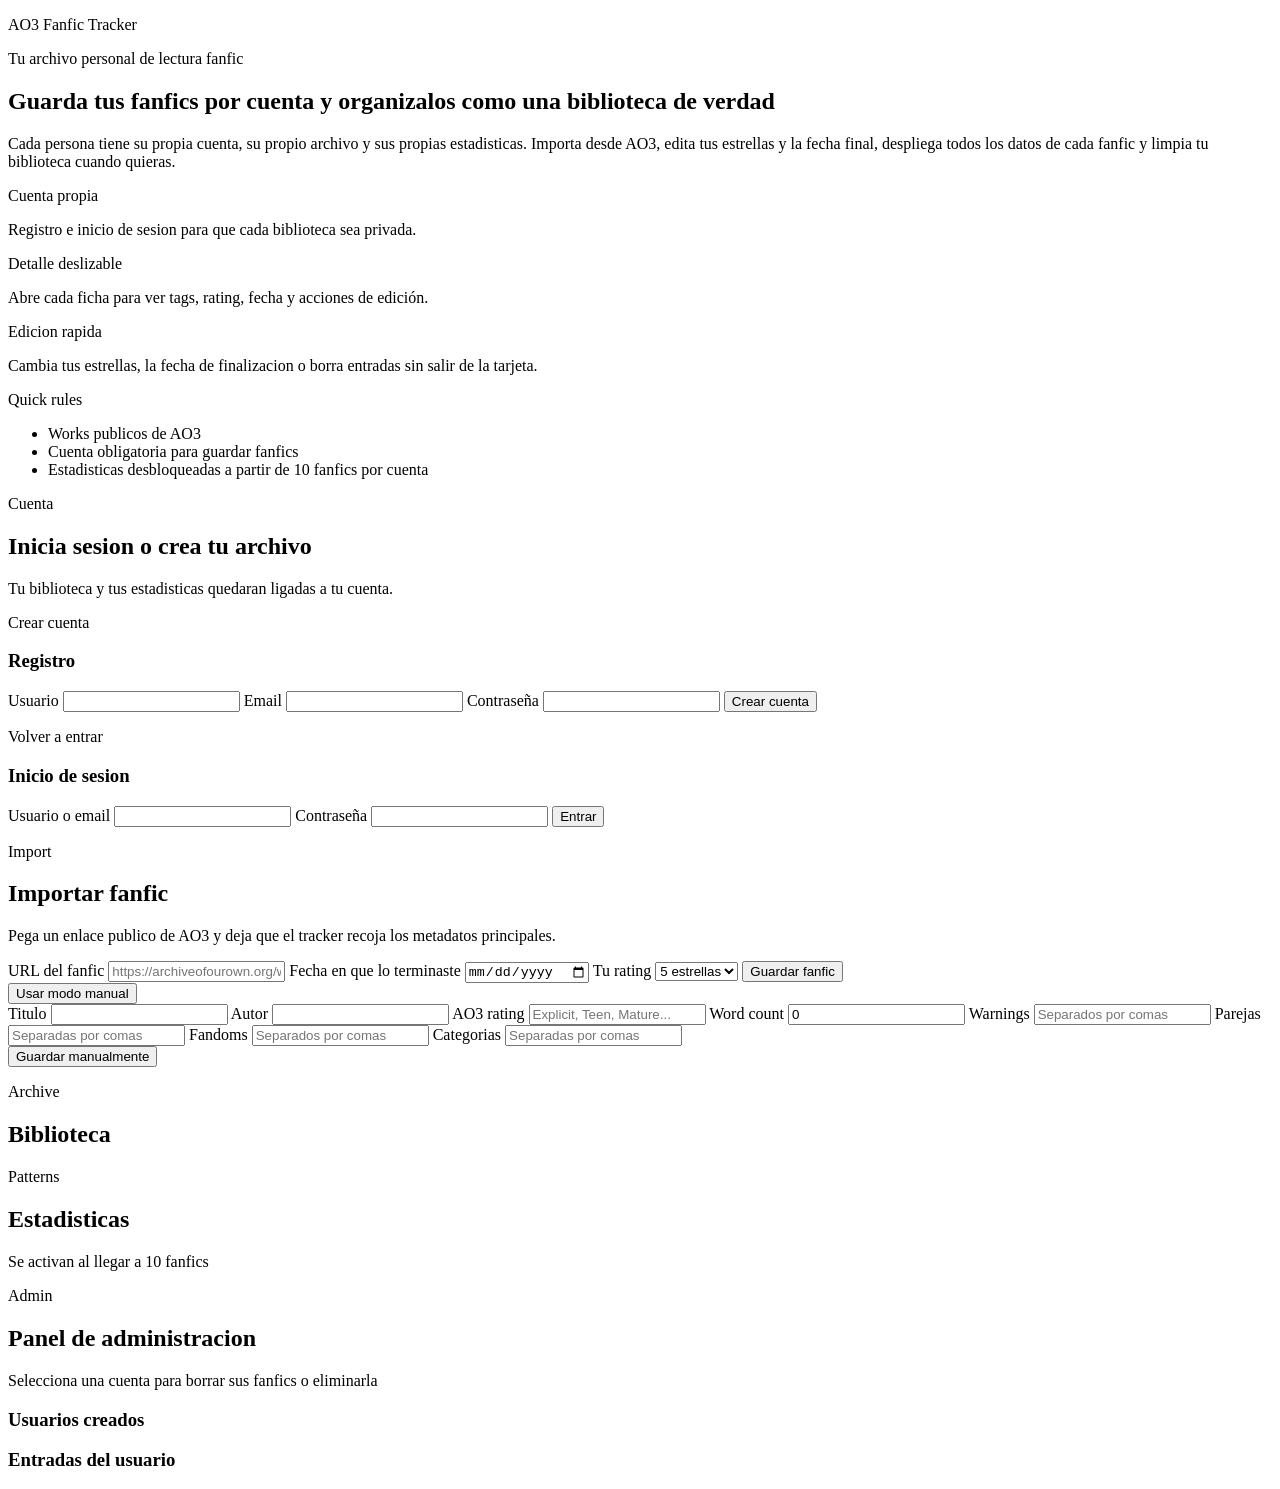
==== src/main/webapp/index.html @ 5aa565ad "arreglos examen" ====
<!DOCTYPE html>
<html lang="es">
<head>
    <meta charset="UTF-8">
    <meta name="viewport" content="width=device-width, initial-scale=1.0">
    <title>AO3 Fanfic Tracker</title>
    <link rel="preconnect" href="https://fonts.googleapis.com">
    <link rel="preconnect" href="https://fonts.gstatic.com" crossorigin>
    <link href="https://fonts.googleapis.com/css2?family=Cormorant+Garamond:wght@500;600;700&family=Inter:wght@400;500;600;700&display=swap" rel="stylesheet">
    <link rel="stylesheet" href="/css/estilos.css?v=16">
    <script src="/js/app.js?v=14" defer></script>
</head>
<body>
    <div class="page-glow page-glow--left"></div>
    <div class="page-glow page-glow--right"></div>

    <main class="layout">
        <nav class="topbar shell">
            <div class="topbar__brand">
                <span class="topbar__dot"></span>
                <div>
                    <p class="eyebrow">AO3 Fanfic Tracker</p>
                    <p class="topbar__sub">Tu archivo personal de lectura fanfic</p>
                </div>
            </div>
            <div id="authStatus" class="topbar__session"></div>
        </nav>

        <section class="hero shell" id="heroSection">
            <div class="hero-copy">
                <h1>Guarda tus fanfics por cuenta y organizalos como una biblioteca de verdad</h1>
                <p class="intro">
                    Cada persona tiene su propia cuenta, su propio archivo y sus propias estadisticas.
                    Importa desde AO3, edita tus estrellas y la fecha final, despliega todos los datos
                    de cada fanfic y limpia tu biblioteca cuando quieras.
                </p>

                <div class="hero-highlights">
                    <article class="highlight-card">
                        <p class="highlight-card__label">Cuenta propia</p>
                        <p class="highlight-card__text">Registro e inicio de sesion para que cada biblioteca sea privada.</p>
                    </article>
                    <article class="highlight-card">
                        <p class="highlight-card__label">Detalle deslizable</p>
                        <p class="highlight-card__text">Abre cada ficha para ver tags, rating, fecha y acciones de edición.</p>
                    </article>
                    <article class="highlight-card">
                        <p class="highlight-card__label">Edicion rapida</p>
                        <p class="highlight-card__text">Cambia tus estrellas, la fecha de finalizacion o borra entradas sin salir de la tarjeta.</p>
                    </article>
                </div>
            </div>

            <aside class="hero-note">
                <p class="hero-note__title">Quick rules</p>
                <ul>
                    <li>Works publicos de AO3</li>
                    <li>Cuenta obligatoria para guardar fanfics</li>
                    <li>Estadisticas desbloqueadas a partir de 10 fanfics por cuenta</li>
                </ul>
            </aside>
        </section>

        <section class="auth-shell shell" id="authSection">
            <div class="auth-shell__heading">
                <div>
                    <p class="section-label">Cuenta</p>
                    <h2>Inicia sesion o crea tu archivo</h2>
                </div>
                <p class="panel-copy">Tu biblioteca y tus estadisticas quedaran ligadas a tu cuenta.</p>
            </div>

            <div class="auth-grid">
                <article class="auth-card">
                    <p class="auth-card__eyebrow">Crear cuenta</p>
                    <h3>Registro</h3>
                    <form id="registerForm" class="auth-form">
                        <label class="campo">
                            <span>Usuario</span>
                            <input type="text" id="registerUsername" autocomplete="username" required>
                        </label>
                        <label class="campo">
                            <span>Email</span>
                            <input type="email" id="registerEmail" autocomplete="email" required>
                        </label>
                        <label class="campo">
                            <span>Contraseña</span>
                            <input type="password" id="registerPassword" autocomplete="new-password" required>
                        </label>
                        <button class="boton-principal" type="submit">Crear cuenta</button>
                    </form>
                </article>

                <article class="auth-card">
                    <p class="auth-card__eyebrow">Volver a entrar</p>
                    <h3>Inicio de sesion</h3>
                    <form id="loginForm" class="auth-form">
                        <label class="campo">
                            <span>Usuario o email</span>
                            <input type="text" id="loginIdentifier" autocomplete="username" required>
                        </label>
                        <label class="campo">
                            <span>Contraseña</span>
                            <input type="password" id="loginPassword" autocomplete="current-password" required>
                        </label>
                        <button class="boton-secundario" type="submit">Entrar</button>
                    </form>
                </article>
            </div>

                <div id="authEstado" class="estado estado--auth" role="status" aria-live="polite" aria-atomic="true"></div>
        </section>

        <div id="appSection" class="app-section hidden">
            <section class="panel shell" id="importar">
                <div class="panel-heading">
                    <div>
                        <p class="section-label">Import</p>
                        <h2>Importar fanfic</h2>
                    </div>
                    <p class="panel-copy">Pega un enlace publico de AO3 y deja que el tracker recoja los metadatos principales.</p>
                </div>

                <form id="formFanfic" class="grid-form">
                    <label class="campo campo-grande">
                        <span>URL del fanfic</span>
                        <input type="url" id="url" placeholder="https://archiveofourown.org/works/12345678" required>
                    </label>

                    <label class="campo">
                        <span>Fecha en que lo terminaste</span>
                        <input type="date" id="finishedDate" required>
                    </label>

                    <label class="campo">
                        <span>Tu rating</span>
                        <select id="userStars" required>
                            <option value="5">5 estrellas</option>
                            <option value="4">4 estrellas</option>
                            <option value="3">3 estrellas</option>
                            <option value="2">2 estrellas</option>
                            <option value="1">1 estrella</option>
                        </select>
                    </label>

                    <button class="boton-principal" type="submit">Guardar fanfic</button>
                </form>

                <div id="estado" class="estado" role="status" aria-live="polite" aria-atomic="true"></div>

                <div class="manual-import">
                    <button id="toggleManualImport" class="boton-ghost" type="button" aria-expanded="false">Usar modo manual</button>

                    <form id="manualForm" class="manual-form hidden">
                        <div class="manual-form__grid">
                            <label class="campo">
                                <span>Titulo</span>
                                <input type="text" id="manualTitulo" required>
                            </label>

                            <label class="campo">
                                <span>Autor</span>
                                <input type="text" id="manualAutor" required>
                            </label>

                            <label class="campo">
                                <span>AO3 rating</span>
                                <input type="text" id="manualAo3Rating" placeholder="Explicit, Teen, Mature..." required>
                            </label>

                            <label class="campo">
                                <span>Word count</span>
                                <input type="number" id="manualWordCount" min="0" value="0" required>
                            </label>

                            <label class="campo campo-grande">
                                <span>Warnings</span>
                                <input type="text" id="manualWarnings" placeholder="Separados por comas">
                            </label>

                            <label class="campo campo-grande">
                                <span>Parejas</span>
                                <input type="text" id="manualRelationships" placeholder="Separadas por comas">
                            </label>

                            <label class="campo campo-grande">
                                <span>Fandoms</span>
                                <input type="text" id="manualFandoms" placeholder="Separados por comas">
                            </label>

                            <label class="campo campo-grande">
                                <span>Categorias</span>
                                <input type="text" id="manualCategories" placeholder="Separadas por comas">
                            </label>
                        </div>

                        <button class="boton-principal" type="submit">Guardar manualmente</button>
                    </form>
                </div>
            </section>

            <section class="panel shell" id="biblioteca">
                <div class="cabecera-seccion">
                    <div>
                        <p class="section-label">Archive</p>
                        <h2>Biblioteca</h2>
                    </div>
                    <p id="contadorFanfics" class="contador"></p>
                </div>
                <div id="listaFanfics" class="lista-fanfics"></div>
                <div id="paginacionFanfics" class="paginacion-fanfics"></div>
            </section>

            <section class="panel shell" id="estadisticas">
                <div class="cabecera-seccion">
                    <div>
                        <p class="section-label">Patterns</p>
                        <h2>Estadisticas</h2>
                    </div>
                    <p class="contador">Se activan al llegar a 10 fanfics</p>
                </div>
                <div id="stats" class="stats"></div>
            </section>

            <section class="panel shell hidden" id="adminSection">
                <div class="cabecera-seccion">
                    <div>
                        <p class="section-label">Admin</p>
                        <h2>Panel de administracion</h2>
                    </div>
                    <p class="contador">Selecciona una cuenta para borrar sus fanfics o eliminarla</p>
                </div>

                <div class="admin-grid">
                    <article class="admin-card">
                        <h3>Usuarios creados</h3>
                        <div id="adminUsers" class="admin-list"></div>
                    </article>

                    <article class="admin-card">
                        <div class="admin-card__header">
                            <h3 id="adminFanficsTitle">Entradas del usuario</h3>
                            <div id="adminSelectedActions" class="admin-card__actions"></div>
                        </div>
                        <div id="adminFanfics" class="admin-list"></div>
                    </article>
                </div>

                <div id="adminEstado" class="estado" role="status" aria-live="polite" aria-atomic="true"></div>
            </section>
        </div>
    </main>

    
</body>
</html>
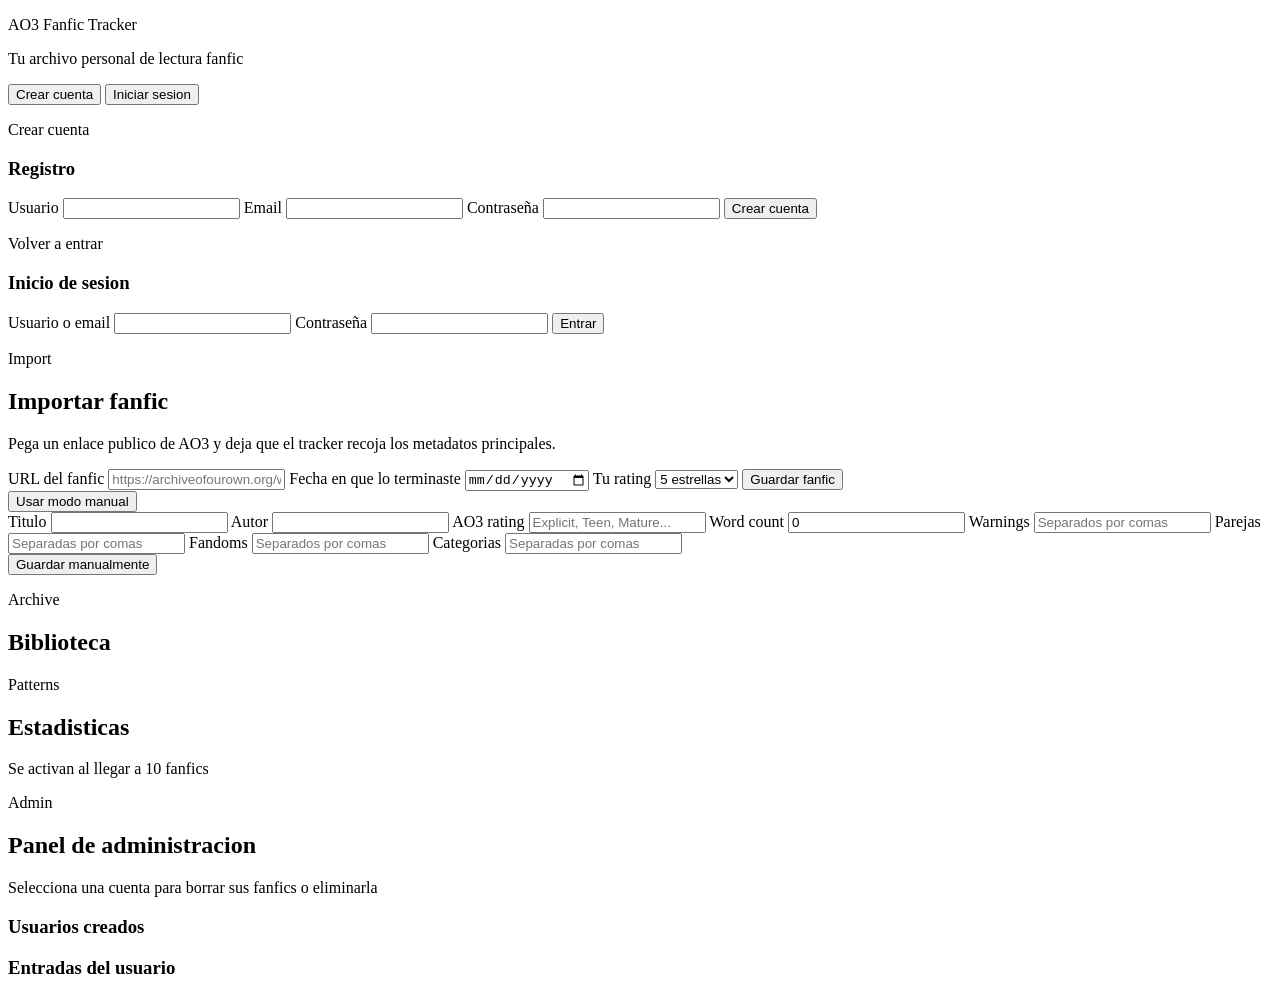
==== commit 8cb46c0b: "cambios grandes" ====
--- a/src/main/webapp/index.html
+++ b/src/main/webapp/index.html
@@ -7,8 +7,8 @@
     <link rel="preconnect" href="https://fonts.googleapis.com">
     <link rel="preconnect" href="https://fonts.gstatic.com" crossorigin>
     <link href="https://fonts.googleapis.com/css2?family=Cormorant+Garamond:wght@500;600;700&family=Inter:wght@400;500;600;700&display=swap" rel="stylesheet">
-    <link rel="stylesheet" href="/css/estilos.css?v=16">
-    <script src="/js/app.js?v=14" defer></script>
+    <link rel="stylesheet" href="/css/estilos.css?v=19">
+    <script src="/js/app.js?v=18" defer></script>
 </head>
 <body>
     <div class="page-glow page-glow--left"></div>
@@ -26,52 +26,15 @@
             <div id="authStatus" class="topbar__session"></div>
         </nav>
 
-        <section class="hero shell" id="heroSection">
-            <div class="hero-copy">
-                <h1>Guarda tus fanfics por cuenta y organizalos como una biblioteca de verdad</h1>
-                <p class="intro">
-                    Cada persona tiene su propia cuenta, su propio archivo y sus propias estadisticas.
-                    Importa desde AO3, edita tus estrellas y la fecha final, despliega todos los datos
-                    de cada fanfic y limpia tu biblioteca cuando quieras.
-                </p>
-
-                <div class="hero-highlights">
-                    <article class="highlight-card">
-                        <p class="highlight-card__label">Cuenta propia</p>
-                        <p class="highlight-card__text">Registro e inicio de sesion para que cada biblioteca sea privada.</p>
-                    </article>
-                    <article class="highlight-card">
-                        <p class="highlight-card__label">Detalle deslizable</p>
-                        <p class="highlight-card__text">Abre cada ficha para ver tags, rating, fecha y acciones de edición.</p>
-                    </article>
-                    <article class="highlight-card">
-                        <p class="highlight-card__label">Edicion rapida</p>
-                        <p class="highlight-card__text">Cambia tus estrellas, la fecha de finalizacion o borra entradas sin salir de la tarjeta.</p>
-                    </article>
-                </div>
+        <section class="auth-shell shell" id="authSection">
+
+            <div class="auth-switch" role="tablist" aria-label="Cambiar entre registro e inicio de sesion">
+                <button class="auth-switch__button is-active" type="button" id="showRegisterButton" data-auth-view="register" aria-selected="true">Crear cuenta</button>
+                <button class="auth-switch__button" type="button" id="showLoginButton" data-auth-view="login" aria-selected="false">Iniciar sesion</button>
             </div>
 
-            <aside class="hero-note">
-                <p class="hero-note__title">Quick rules</p>
-                <ul>
-                    <li>Works publicos de AO3</li>
-                    <li>Cuenta obligatoria para guardar fanfics</li>
-                    <li>Estadisticas desbloqueadas a partir de 10 fanfics por cuenta</li>
-                </ul>
-            </aside>
-        </section>
-
-        <section class="auth-shell shell" id="authSection">
-            <div class="auth-shell__heading">
-                <div>
-                    <p class="section-label">Cuenta</p>
-                    <h2>Inicia sesion o crea tu archivo</h2>
-                </div>
-                <p class="panel-copy">Tu biblioteca y tus estadisticas quedaran ligadas a tu cuenta.</p>
-            </div>
-
-            <div class="auth-grid">
-                <article class="auth-card">
+            <div class="auth-grid auth-grid--single">
+                <article class="auth-card" id="registerCard">
                     <p class="auth-card__eyebrow">Crear cuenta</p>
                     <h3>Registro</h3>
                     <form id="registerForm" class="auth-form">
@@ -91,7 +54,7 @@
                     </form>
                 </article>
 
-                <article class="auth-card">
+                <article class="auth-card hidden" id="loginCard">
                     <p class="auth-card__eyebrow">Volver a entrar</p>
                     <h3>Inicio de sesion</h3>
                     <form id="loginForm" class="auth-form">
@@ -108,7 +71,7 @@
                 </article>
             </div>
 
-                <div id="authEstado" class="estado estado--auth" role="status" aria-live="polite" aria-atomic="true"></div>
+            <div id="authEstado" class="estado estado--auth" role="status" aria-live="polite" aria-atomic="true"></div>
         </section>
 
         <div id="appSection" class="app-section hidden">
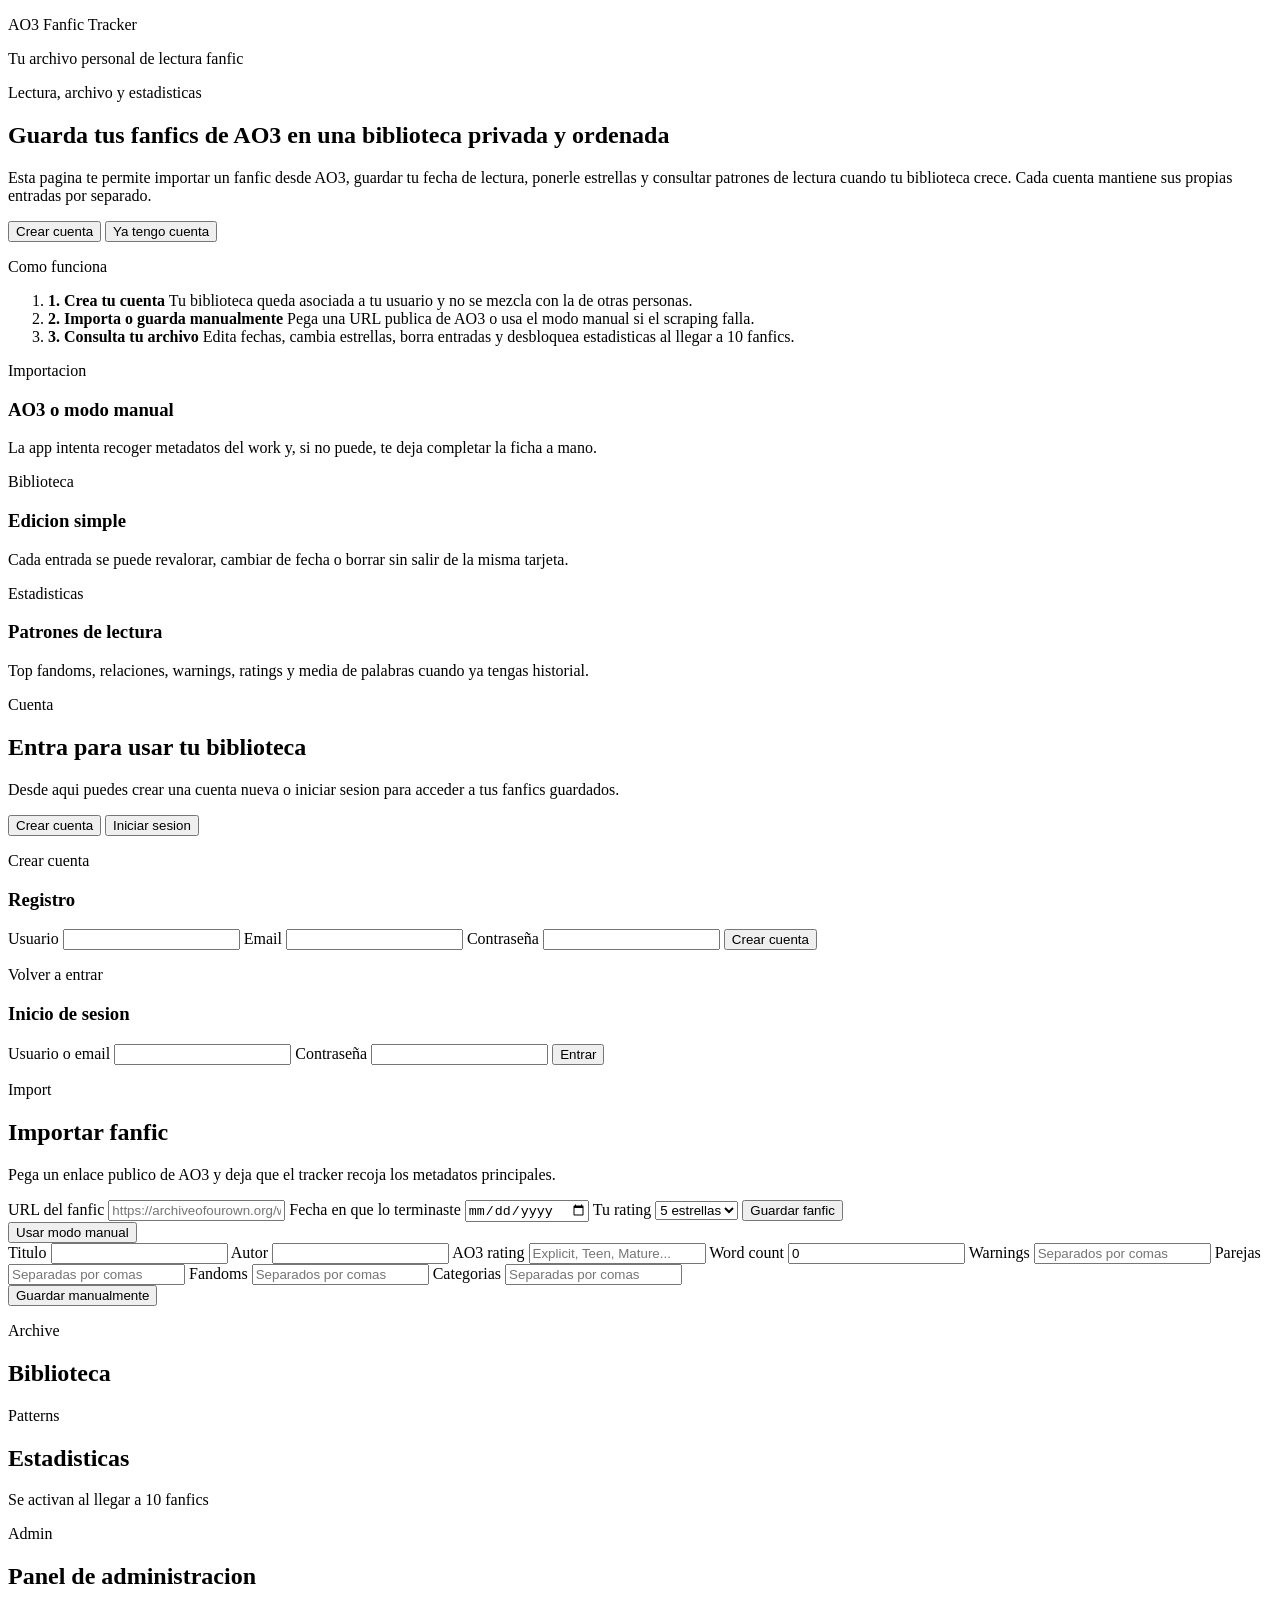
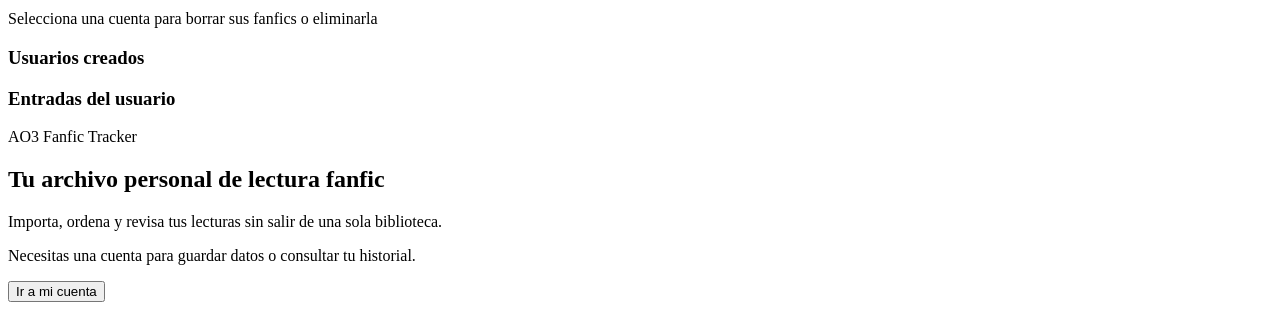
==== commit b30ef93c: "cambios borja" ====
--- a/src/main/webapp/index.html
+++ b/src/main/webapp/index.html
@@ -7,8 +7,8 @@
     <link rel="preconnect" href="https://fonts.googleapis.com">
     <link rel="preconnect" href="https://fonts.gstatic.com" crossorigin>
     <link href="https://fonts.googleapis.com/css2?family=Cormorant+Garamond:wght@500;600;700&family=Inter:wght@400;500;600;700&display=swap" rel="stylesheet">
-    <link rel="stylesheet" href="/css/estilos.css?v=19">
-    <script src="/js/app.js?v=18" defer></script>
+    <link rel="stylesheet" href="/css/estilos.css?v=20">
+    <script src="/js/app.js?v=19" defer></script>
 </head>
 <body>
     <div class="page-glow page-glow--left"></div>
@@ -26,7 +26,68 @@
             <div id="authStatus" class="topbar__session"></div>
         </nav>
 
+        <section class="hero shell" id="inicio">
+            <div class="hero__content">
+                <div class="hero__copy">
+                    <p class="archive-kicker">Lectura, archivo y estadisticas</p>
+                    <h1>Guarda tus fanfics de AO3 en una biblioteca privada y ordenada</h1>
+                    <p class="intro">
+                        Esta pagina te permite importar un fanfic desde AO3, guardar tu fecha de lectura, ponerle
+                        estrellas y consultar patrones de lectura cuando tu biblioteca crece. Cada cuenta mantiene sus
+                        propias entradas por separado.
+                    </p>
+                    <div class="hero__actions">
+                        <button class="boton-principal" type="button" data-action="open-auth-register">Crear cuenta</button>
+                        <button class="boton-ghost" type="button" data-action="open-auth-login">Ya tengo cuenta</button>
+                    </div>
+                </div>
+
+                <aside class="hero__panel">
+                    <p class="hero__panel-eyebrow">Como funciona</p>
+                    <ol class="hero__steps">
+                        <li>
+                            <strong>1. Crea tu cuenta</strong>
+                            <span>Tu biblioteca queda asociada a tu usuario y no se mezcla con la de otras personas.</span>
+                        </li>
+                        <li>
+                            <strong>2. Importa o guarda manualmente</strong>
+                            <span>Pega una URL publica de AO3 o usa el modo manual si el scraping falla.</span>
+                        </li>
+                        <li>
+                            <strong>3. Consulta tu archivo</strong>
+                            <span>Edita fechas, cambia estrellas, borra entradas y desbloquea estadisticas al llegar a 10 fanfics.</span>
+                        </li>
+                    </ol>
+                </aside>
+            </div>
+
+            <div class="hero__highlights">
+                <article class="highlight-card">
+                    <p class="auth-card__eyebrow">Importacion</p>
+                    <h3>AO3 o modo manual</h3>
+                    <p class="panel-copy">La app intenta recoger metadatos del work y, si no puede, te deja completar la ficha a mano.</p>
+                </article>
+                <article class="highlight-card">
+                    <p class="auth-card__eyebrow">Biblioteca</p>
+                    <h3>Edicion simple</h3>
+                    <p class="panel-copy">Cada entrada se puede revalorar, cambiar de fecha o borrar sin salir de la misma tarjeta.</p>
+                </article>
+                <article class="highlight-card">
+                    <p class="auth-card__eyebrow">Estadisticas</p>
+                    <h3>Patrones de lectura</h3>
+                    <p class="panel-copy">Top fandoms, relaciones, warnings, ratings y media de palabras cuando ya tengas historial.</p>
+                </article>
+            </div>
+        </section>
+
         <section class="auth-shell shell" id="authSection">
+            <div class="auth-shell__heading">
+                <p class="archive-kicker">Cuenta</p>
+                <h2>Entra para usar tu biblioteca</h2>
+                <p class="intro">
+                    Desde aqui puedes crear una cuenta nueva o iniciar sesion para acceder a tus fanfics guardados.
+                </p>
+            </div>
 
             <div class="auth-switch" role="tablist" aria-label="Cambiar entre registro e inicio de sesion">
                 <button class="auth-switch__button is-active" type="button" id="showRegisterButton" data-auth-view="register" aria-selected="true">Crear cuenta</button>
@@ -212,8 +273,20 @@
                 <div id="adminEstado" class="estado" role="status" aria-live="polite" aria-atomic="true"></div>
             </section>
         </div>
+
+        <footer class="footer shell">
+            <div>
+                <p class="archive-kicker">AO3 Fanfic Tracker</p>
+                <h2 class="footer__title">Tu archivo personal de lectura fanfic</h2>
+                <p class="footer__text">
+                    Importa, ordena y revisa tus lecturas sin salir de una sola biblioteca.
+                </p>
+            </div>
+            <div class="footer__meta">
+                <p class="footer__text">Necesitas una cuenta para guardar datos o consultar tu historial.</p>
+                <button class="boton-ghost boton-ghost--small" type="button" data-action="open-auth-register">Ir a mi cuenta</button>
+            </div>
+        </footer>
     </main>
-
-    
 </body>
 </html>
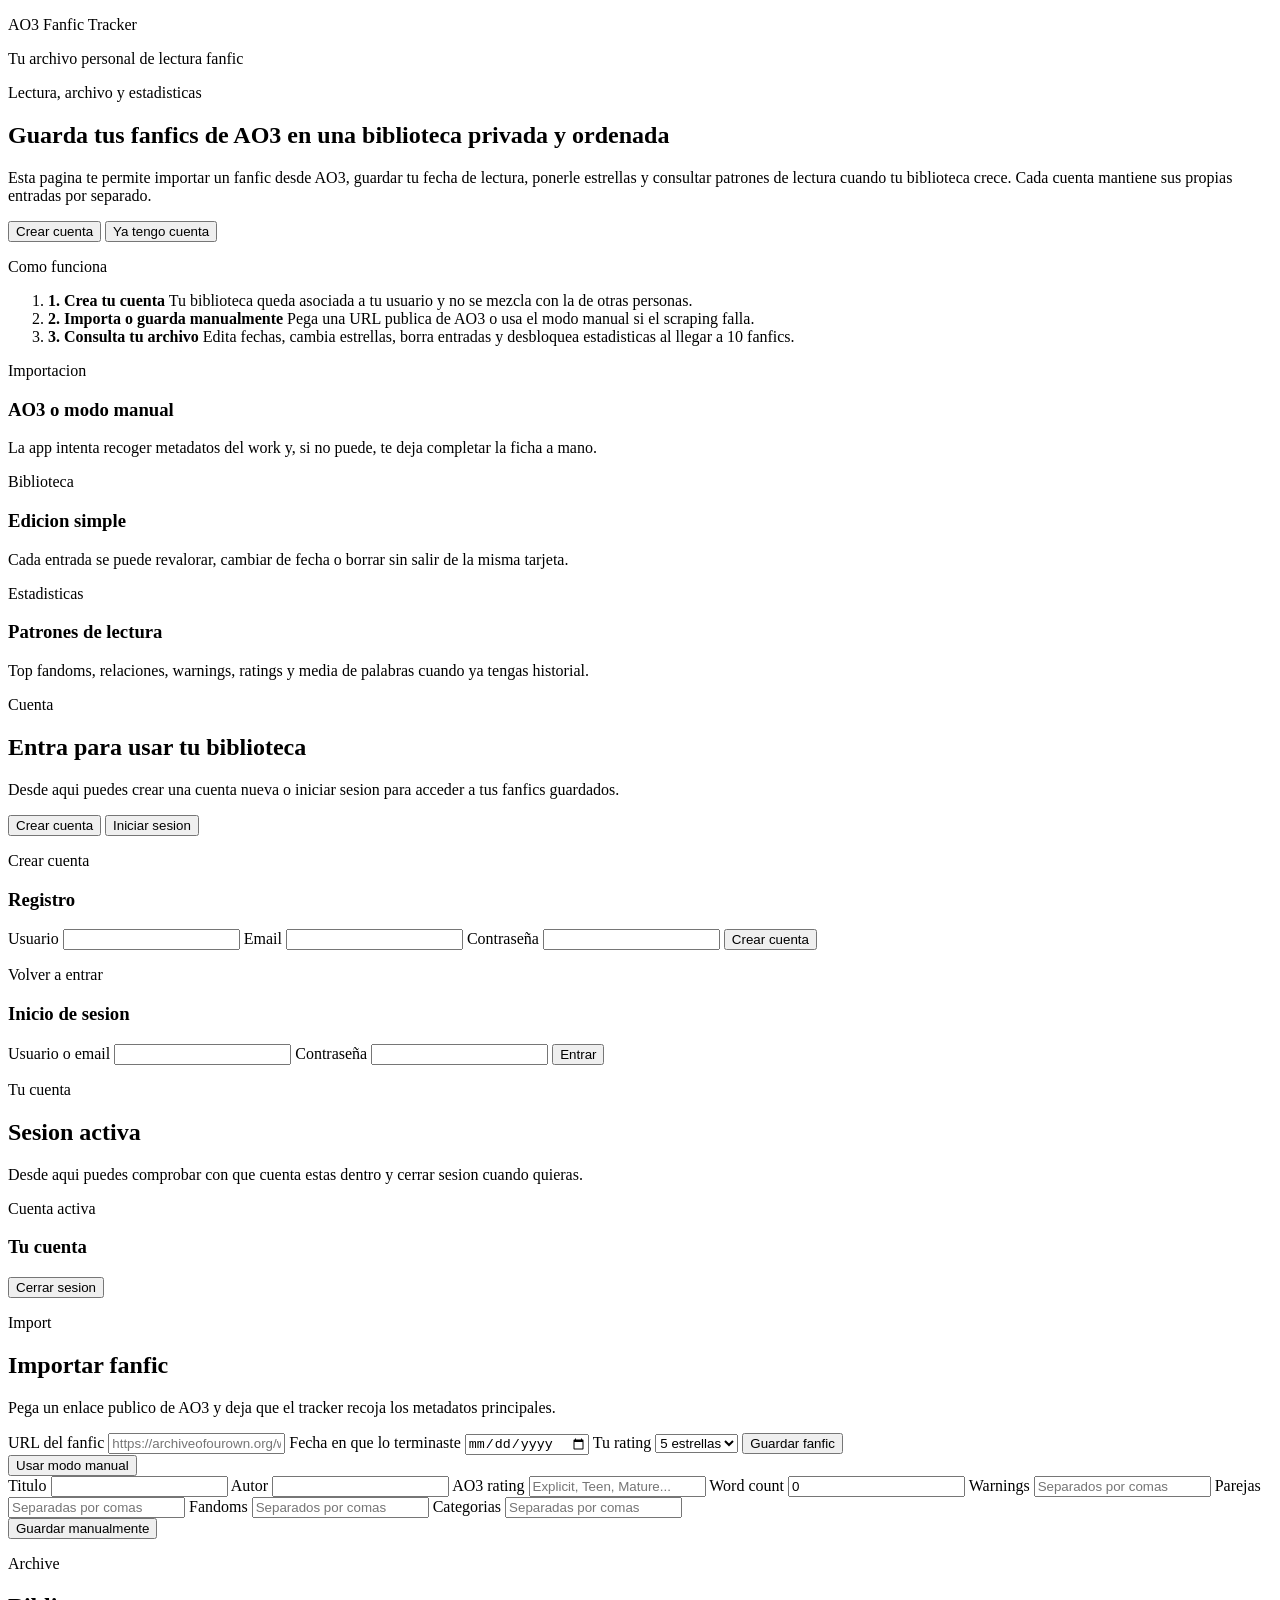
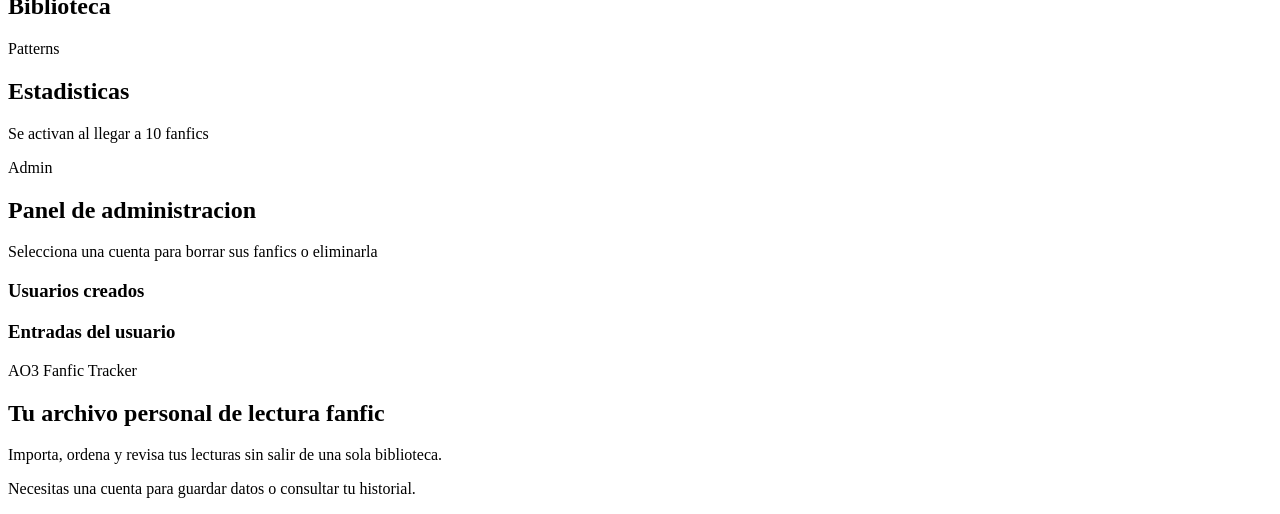
==== commit 4a16e895: "estoy harta" ====
--- a/src/main/webapp/index.html
+++ b/src/main/webapp/index.html
@@ -135,6 +135,23 @@
             <div id="authEstado" class="estado estado--auth" role="status" aria-live="polite" aria-atomic="true"></div>
         </section>
 
+        <section class="auth-shell shell hidden" id="accountSection">
+            <div class="auth-shell__heading">
+                <p class="archive-kicker">Tu cuenta</p>
+                <h2>Sesion activa</h2>
+                <p class="intro">
+                    Desde aqui puedes comprobar con que cuenta estas dentro y cerrar sesion cuando quieras.
+                </p>
+            </div>
+
+            <article class="auth-card account-card">
+                <p class="auth-card__eyebrow">Cuenta activa</p>
+                <h3 id="accountName">Tu cuenta</h3>
+                <p id="accountMeta" class="panel-copy"></p>
+                <button class="boton-ghost" type="button" data-action="logout">Cerrar sesion</button>
+            </article>
+        </section>
+
         <div id="appSection" class="app-section hidden">
             <section class="panel shell" id="importar">
                 <div class="panel-heading">
@@ -284,7 +301,6 @@
             </div>
             <div class="footer__meta">
                 <p class="footer__text">Necesitas una cuenta para guardar datos o consultar tu historial.</p>
-                <button class="boton-ghost boton-ghost--small" type="button" data-action="open-auth-register">Ir a mi cuenta</button>
             </div>
         </footer>
     </main>
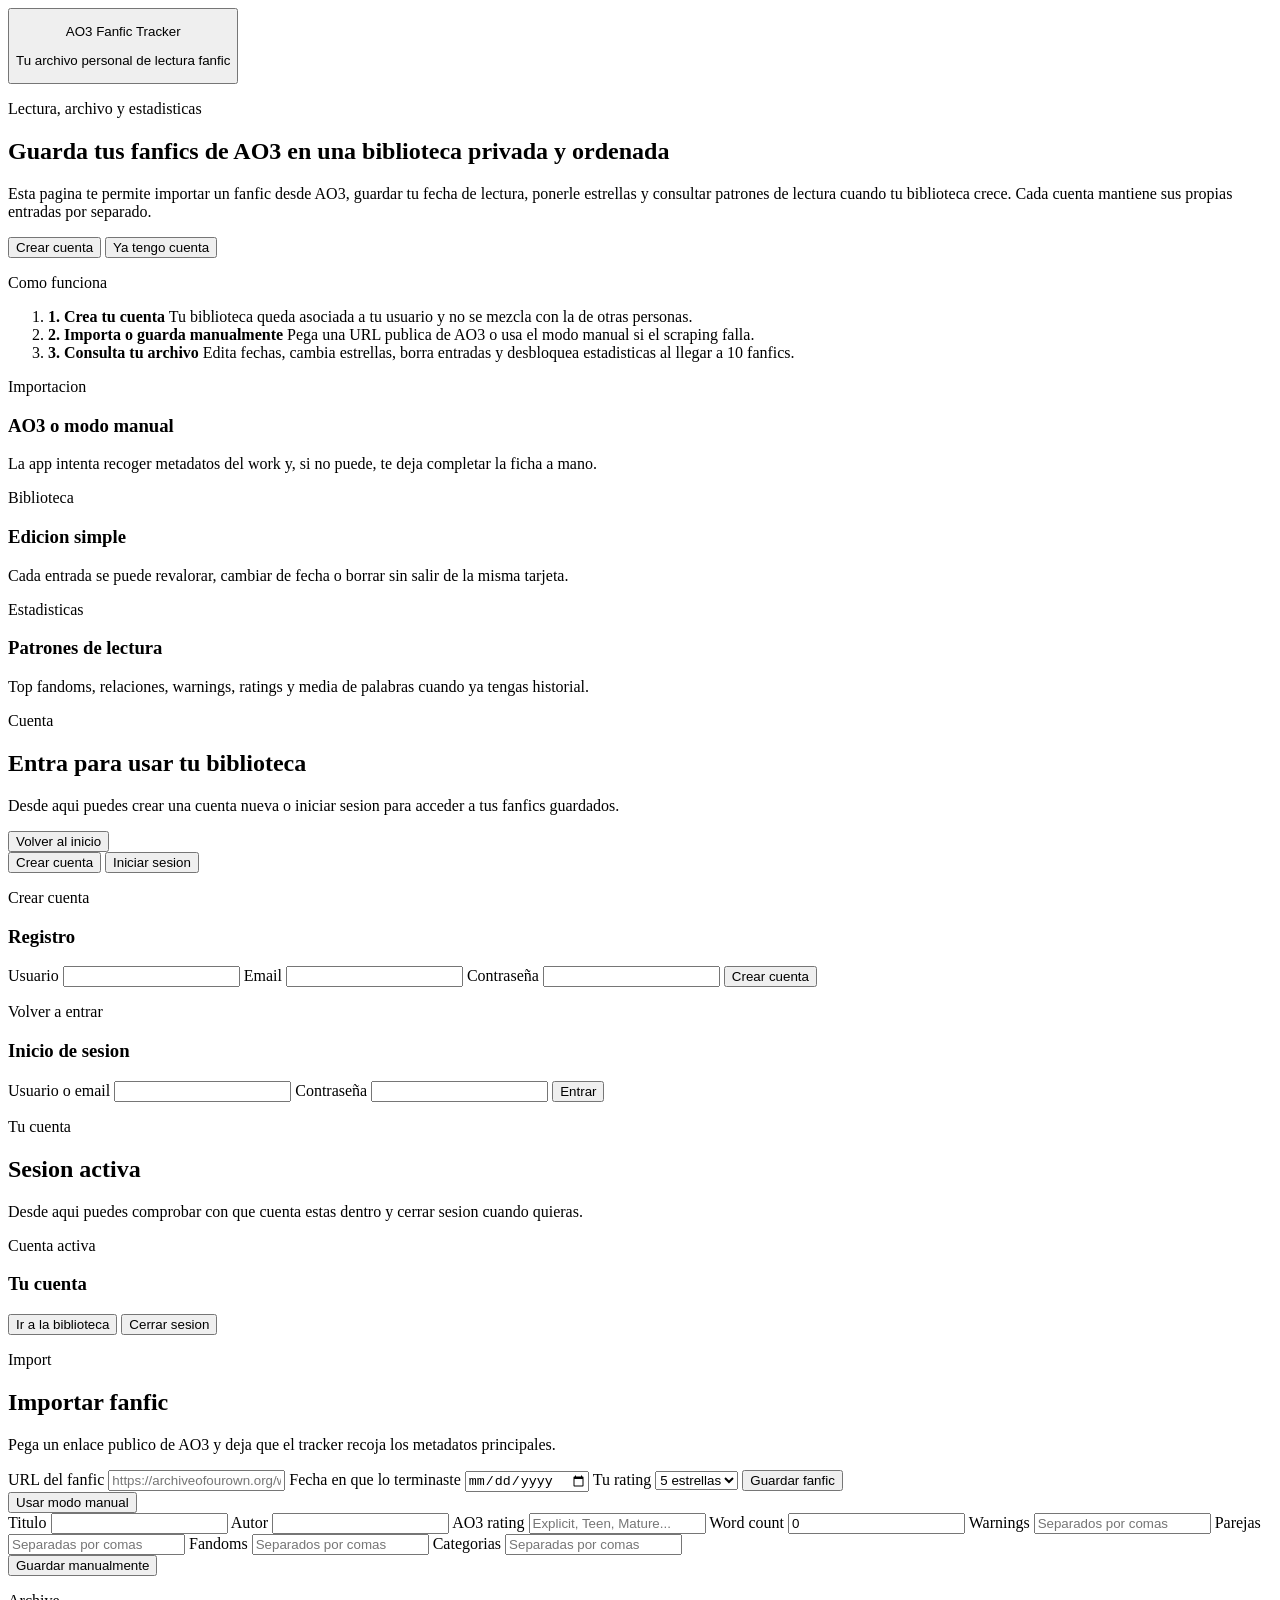
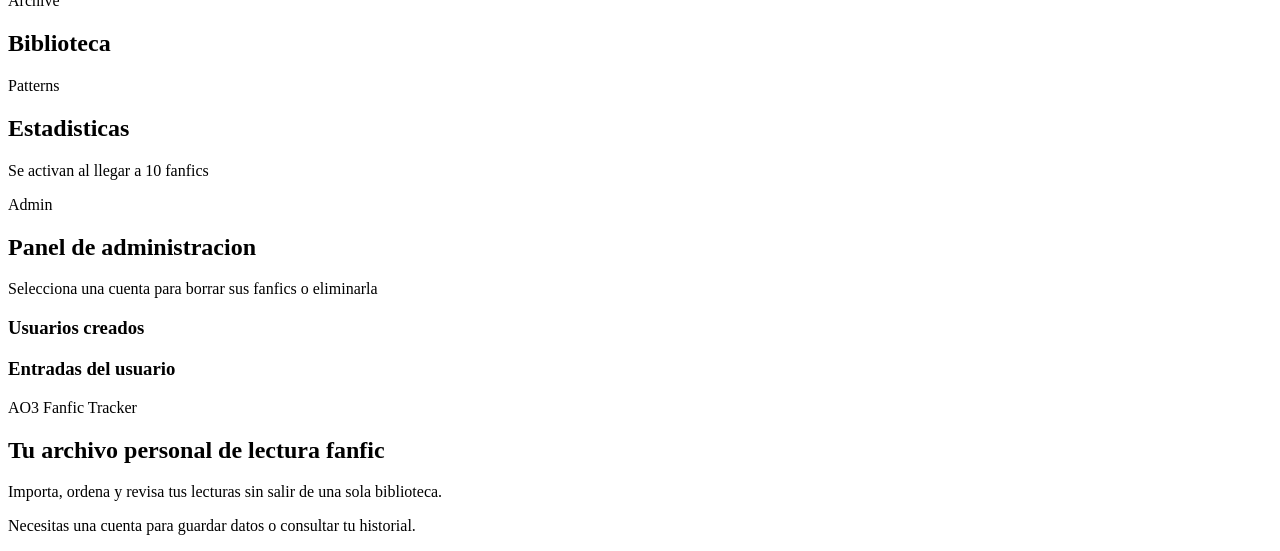
==== commit 5be9eeea: "funciona?" ====
--- a/src/main/webapp/index.html
+++ b/src/main/webapp/index.html
@@ -16,13 +16,13 @@
 
     <main class="layout">
         <nav class="topbar shell">
-            <div class="topbar__brand">
+            <button class="topbar__brand topbar__brand-button" type="button" data-action="open-home">
                 <span class="topbar__dot"></span>
                 <div>
                     <p class="eyebrow">AO3 Fanfic Tracker</p>
                     <p class="topbar__sub">Tu archivo personal de lectura fanfic</p>
                 </div>
-            </div>
+            </button>
             <div id="authStatus" class="topbar__session"></div>
         </nav>
 
@@ -87,6 +87,7 @@
                 <p class="intro">
                     Desde aqui puedes crear una cuenta nueva o iniciar sesion para acceder a tus fanfics guardados.
                 </p>
+                <button class="boton-ghost boton-ghost--small" type="button" data-action="open-home">Volver al inicio</button>
             </div>
 
             <div class="auth-switch" role="tablist" aria-label="Cambiar entre registro e inicio de sesion">
@@ -148,6 +149,7 @@
                 <p class="auth-card__eyebrow">Cuenta activa</p>
                 <h3 id="accountName">Tu cuenta</h3>
                 <p id="accountMeta" class="panel-copy"></p>
+                <button class="boton-principal" type="button" data-action="open-app">Ir a la biblioteca</button>
                 <button class="boton-ghost" type="button" data-action="logout">Cerrar sesion</button>
             </article>
         </section>
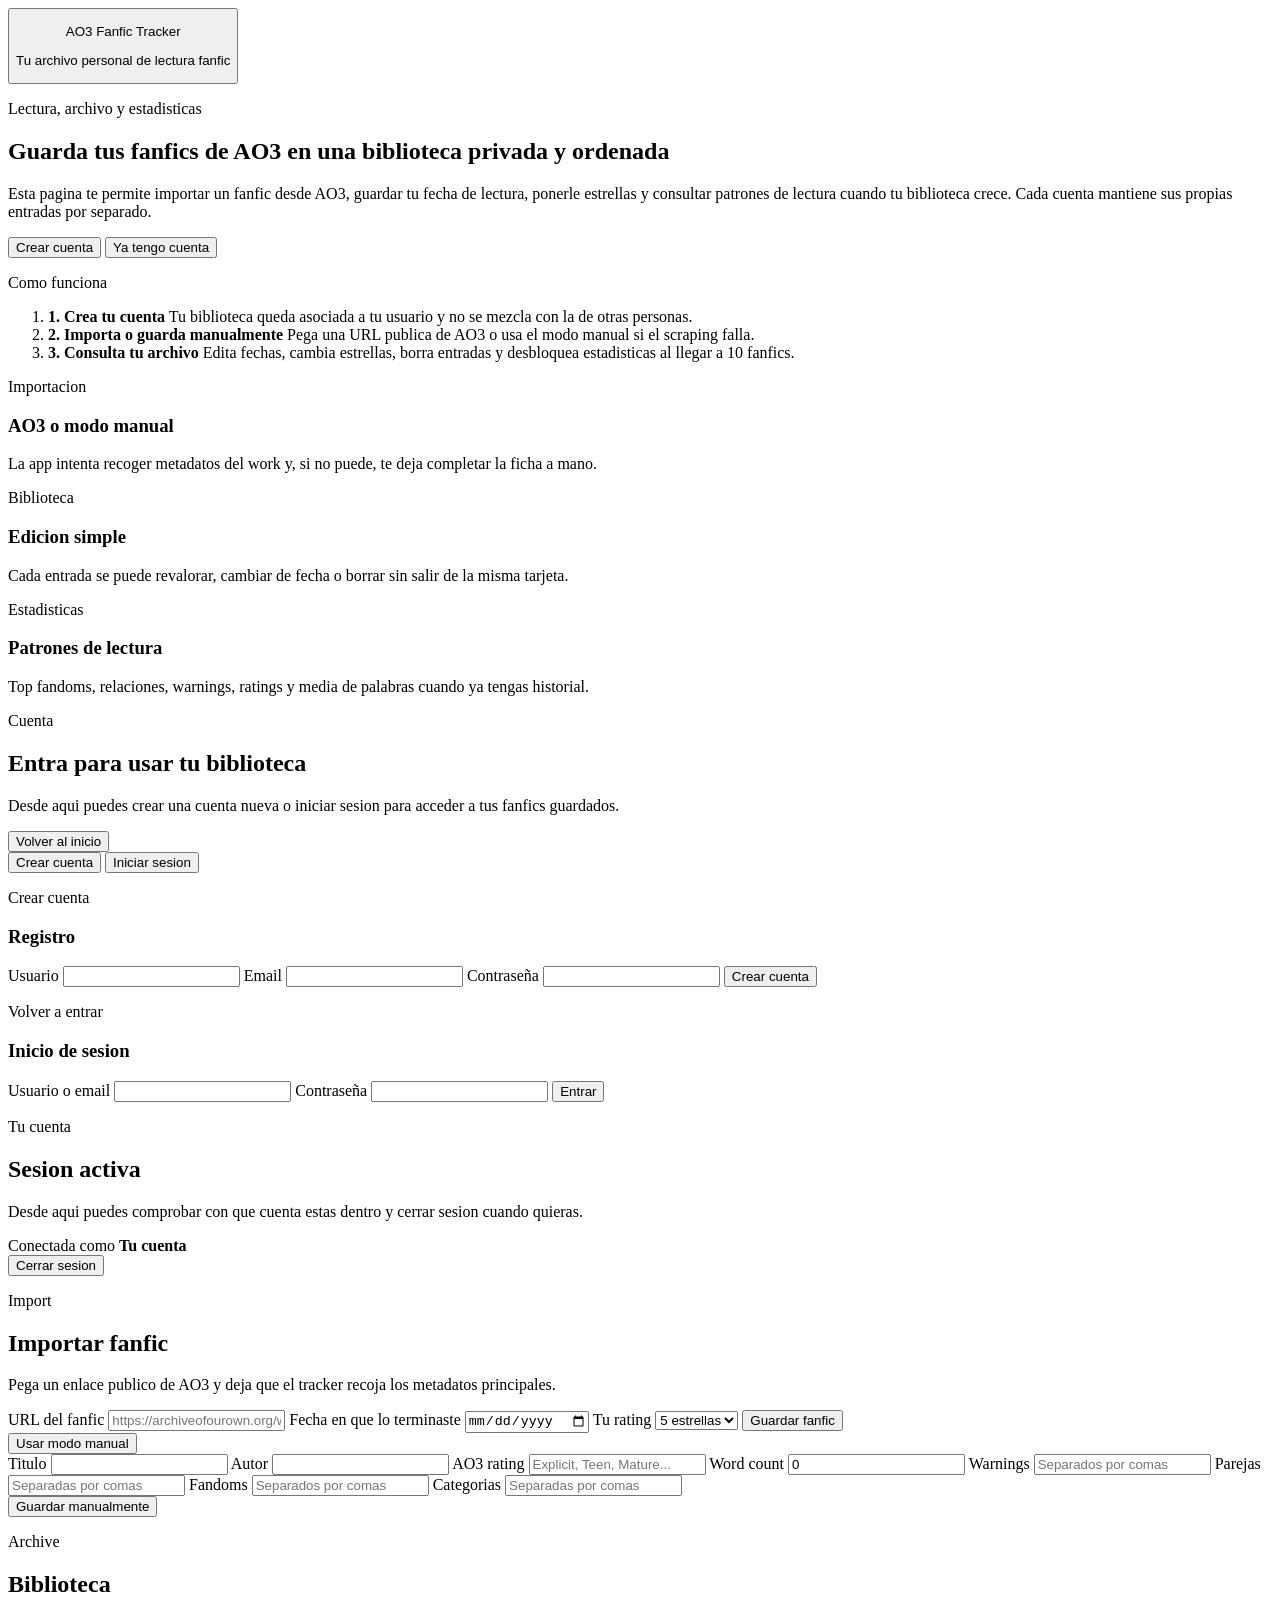
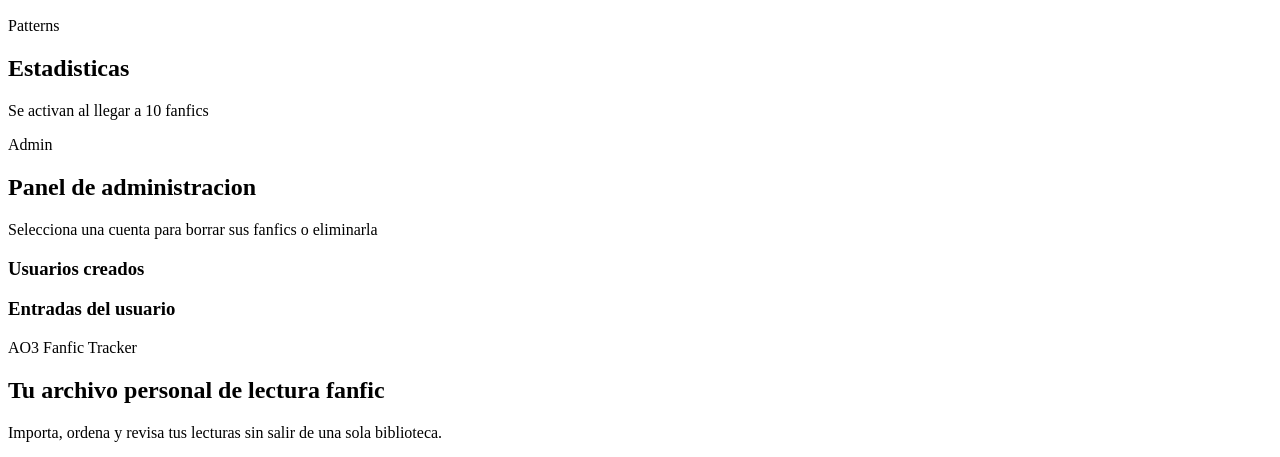
==== commit 180f1c70: "css" ====
--- a/src/main/webapp/index.html
+++ b/src/main/webapp/index.html
@@ -145,11 +145,11 @@
                 </p>
             </div>
 
-            <article class="auth-card account-card">
-                <p class="auth-card__eyebrow">Cuenta activa</p>
-                <h3 id="accountName">Tu cuenta</h3>
-                <p id="accountMeta" class="panel-copy"></p>
-                <button class="boton-principal" type="button" data-action="open-app">Ir a la biblioteca</button>
+            <article class="account-bar">
+                <div class="session-pill">
+                    <span class="session-pill__label">Conectada como</span>
+                    <strong id="accountName">Tu cuenta</strong>
+                </div>
                 <button class="boton-ghost" type="button" data-action="logout">Cerrar sesion</button>
             </article>
         </section>
@@ -301,9 +301,6 @@
                     Importa, ordena y revisa tus lecturas sin salir de una sola biblioteca.
                 </p>
             </div>
-            <div class="footer__meta">
-                <p class="footer__text">Necesitas una cuenta para guardar datos o consultar tu historial.</p>
-            </div>
         </footer>
     </main>
 </body>
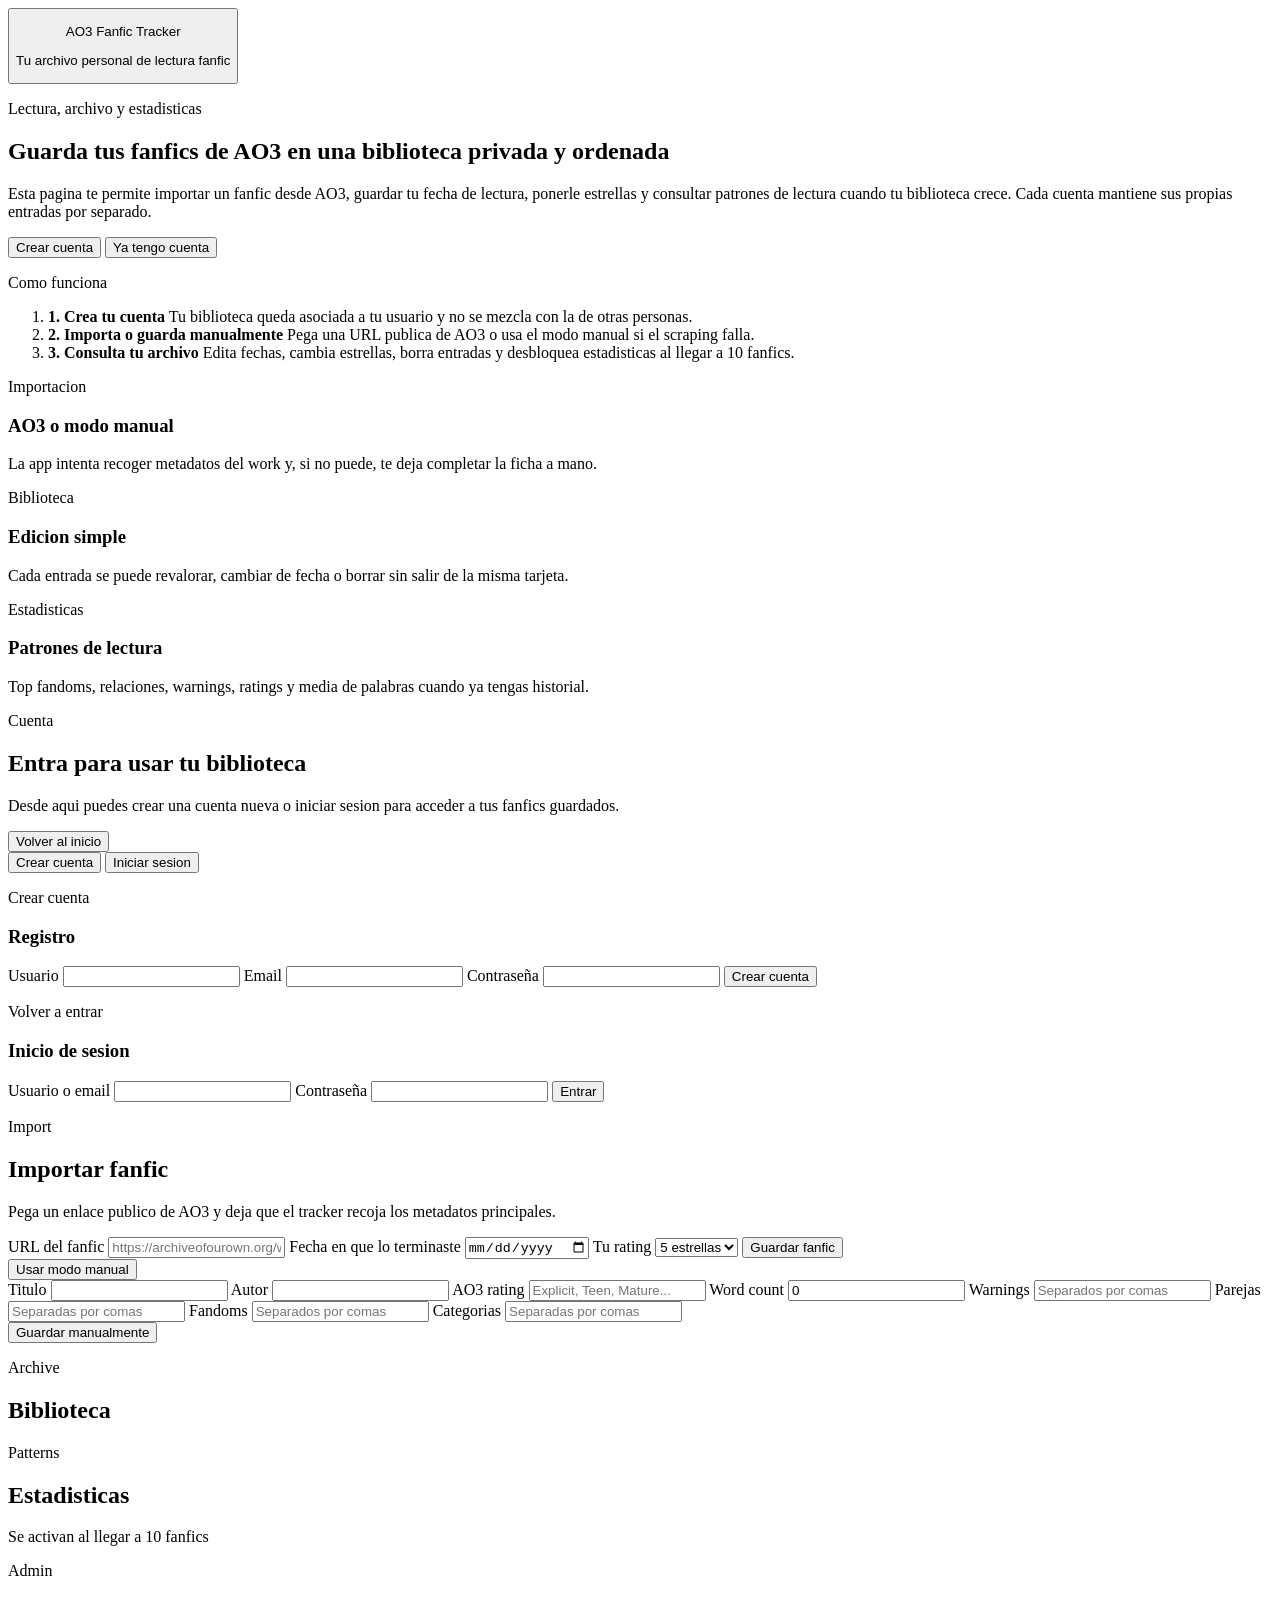
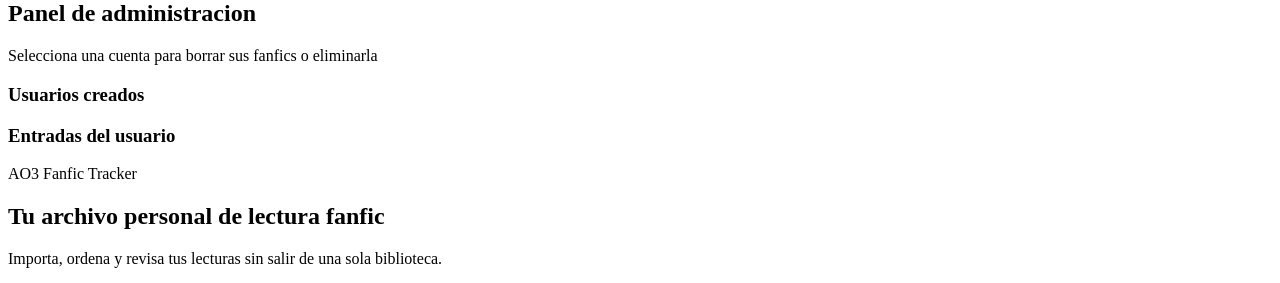
==== commit 398e6992: "pofavo" ====
--- a/src/main/webapp/index.html
+++ b/src/main/webapp/index.html
@@ -136,24 +136,6 @@
             <div id="authEstado" class="estado estado--auth" role="status" aria-live="polite" aria-atomic="true"></div>
         </section>
 
-        <section class="auth-shell shell hidden" id="accountSection">
-            <div class="auth-shell__heading">
-                <p class="archive-kicker">Tu cuenta</p>
-                <h2>Sesion activa</h2>
-                <p class="intro">
-                    Desde aqui puedes comprobar con que cuenta estas dentro y cerrar sesion cuando quieras.
-                </p>
-            </div>
-
-            <article class="account-bar">
-                <div class="session-pill">
-                    <span class="session-pill__label">Conectada como</span>
-                    <strong id="accountName">Tu cuenta</strong>
-                </div>
-                <button class="boton-ghost" type="button" data-action="logout">Cerrar sesion</button>
-            </article>
-        </section>
-
         <div id="appSection" class="app-section hidden">
             <section class="panel shell" id="importar">
                 <div class="panel-heading">
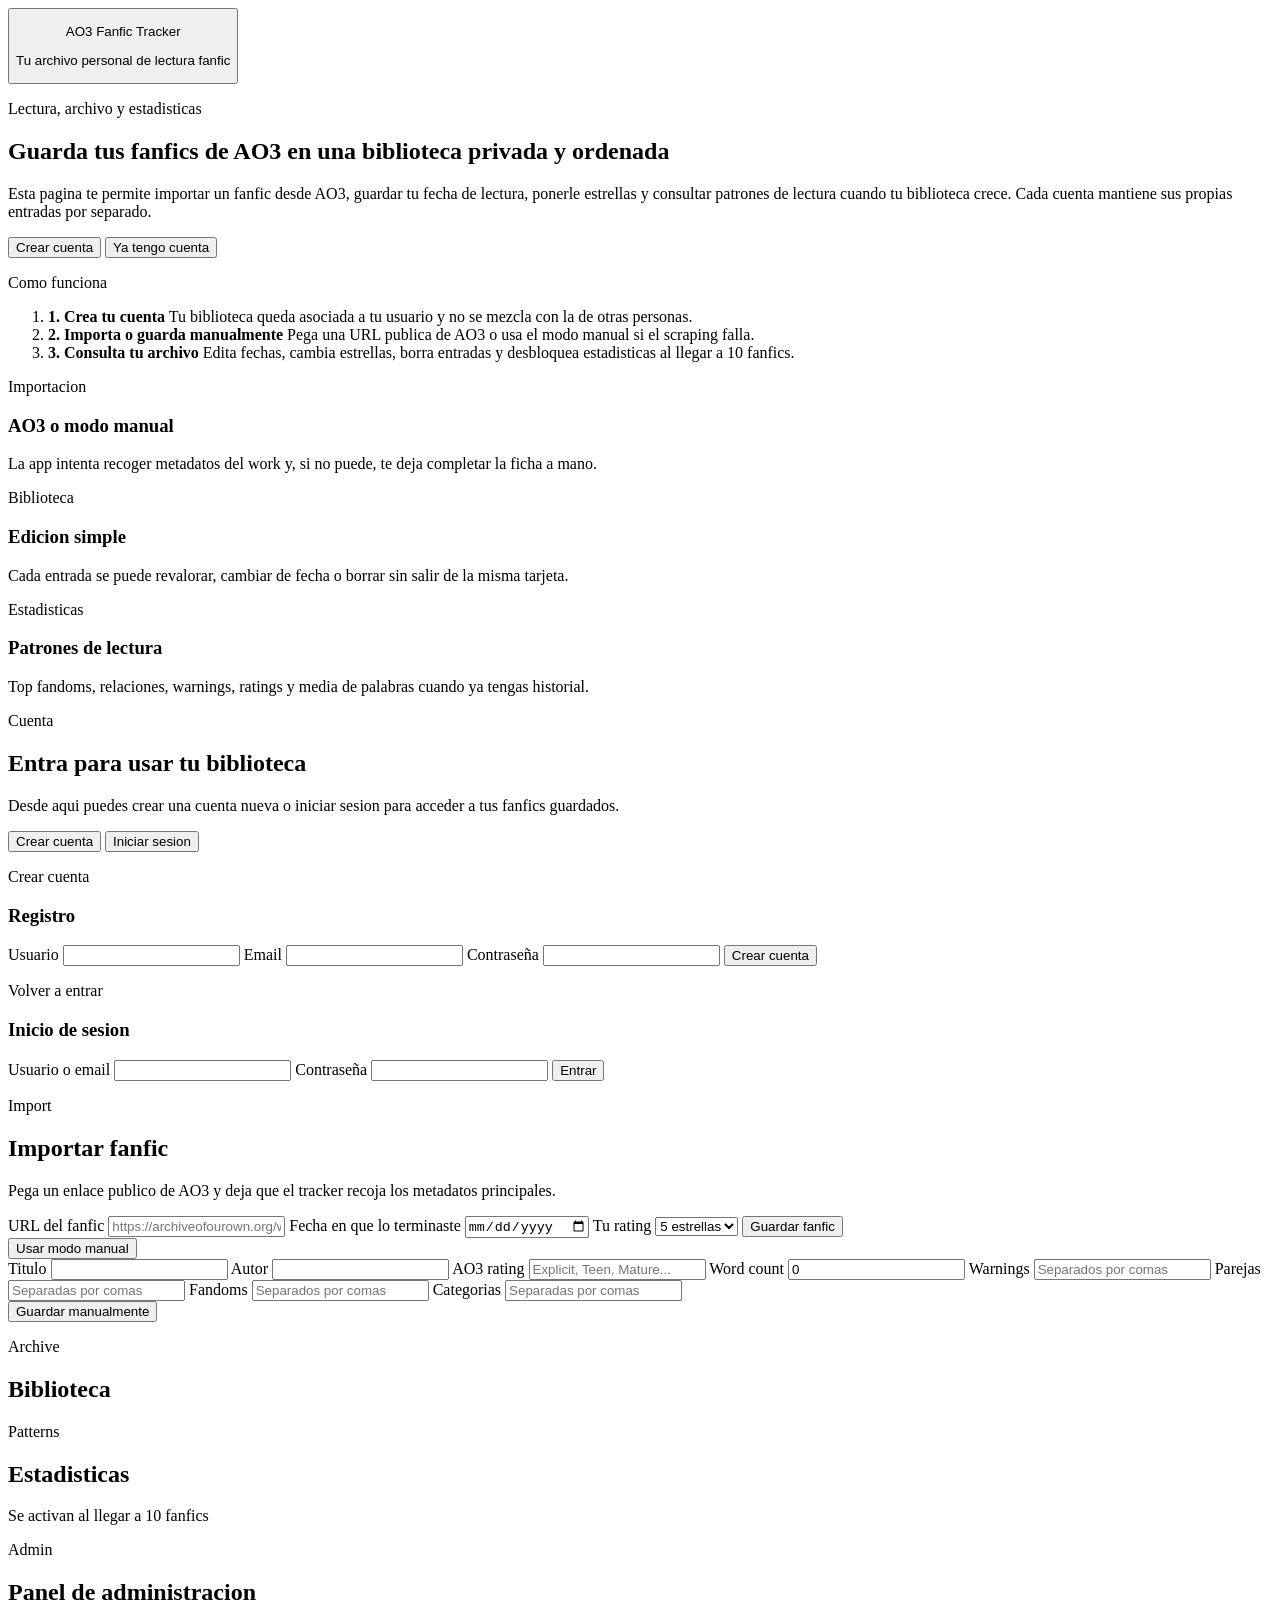
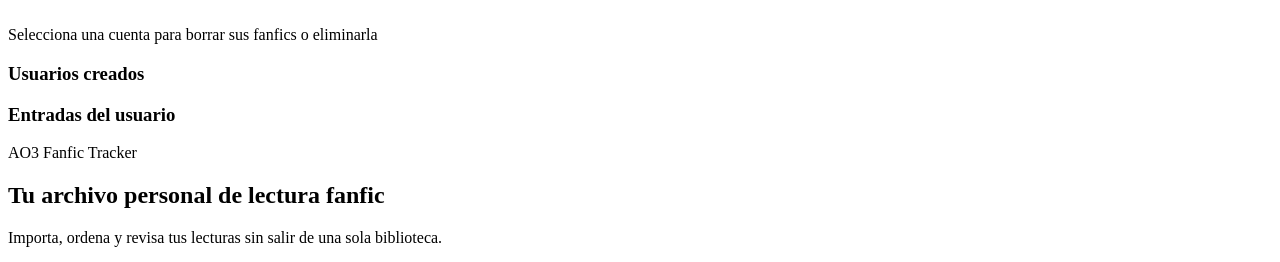
==== commit cb2d079a: "boton" ====
--- a/src/main/webapp/index.html
+++ b/src/main/webapp/index.html
@@ -87,7 +87,6 @@
                 <p class="intro">
                     Desde aqui puedes crear una cuenta nueva o iniciar sesion para acceder a tus fanfics guardados.
                 </p>
-                <button class="boton-ghost boton-ghost--small" type="button" data-action="open-home">Volver al inicio</button>
             </div>
 
             <div class="auth-switch" role="tablist" aria-label="Cambiar entre registro e inicio de sesion">
